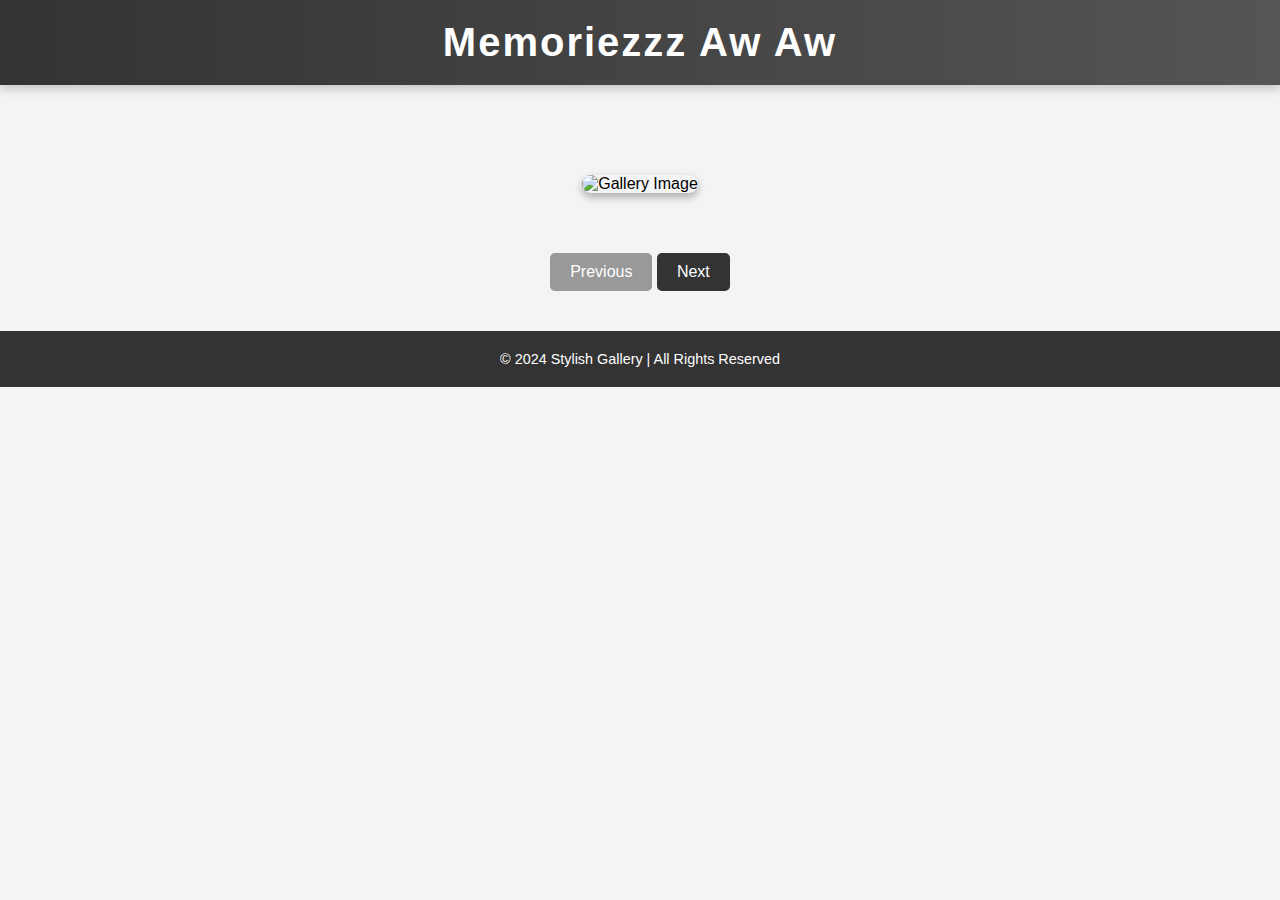
==== Web-Pribadi.html @ a6e19156 "Add files via upload" ====
<!DOCTYPE html>
<html lang="en">
<head>
    <meta charset="UTF-8">
    <meta name="viewport" content="width=device-width, initial-scale=1.0">
    <title>Memori</title>
    <style>
        body {
            font-family: 'Helvetica', Arial, sans-serif;
            margin: 0;
            padding: 0;
            background-color: #f4f4f4;
        }
        header {
            background: linear-gradient(to right, #333, #555);
            color: white;
            text-align: center;
            padding: 20px 0;
            box-shadow: 0 4px 10px rgba(0, 0, 0, 0.2);
        }
        h1 {
            margin: 0;
            font-size: 2.5rem;
            letter-spacing: 2px;
        }
        .gallery-container {
            padding: 40px 20px;
            max-width: 1200px;
            margin: 0 auto;
        }
        .gallery-grid {
            display: flex;
            flex-wrap: wrap;
            gap: 20px;
            justify-content: center;
        }
        .gallery-item {
            width: calc(33.333% - 20px);
            background-color: white;
            border-radius: 10px;
            overflow: hidden;
            box-shadow: 0 4px 10px rgba(0, 0, 0, 0.1);
            transition: transform 0.3s ease, box-shadow 0.3s ease;
        }
        .gallery-item:hover {
            transform: translateY(-10px);
            box-shadow: 0 10px 15px rgba(0, 0, 0, 0.2);
        }
        .gallery-item img {
            width: 100%;
            height: auto;
            display: block;
            transition: transform 0.3s ease;
        }
        .gallery-item:hover img {
            transform: scale(1.1);
        }
        .gallery-item p {
            text-align: center;
            padding: 15px;
            margin: 0;
            background-color: #333;
            color: white;
            font-weight: bold;
            font-size: 1.1rem;
        }
        footer {
            background-color: #333;
            color: white;
            text-align: center;
            padding: 20px 0;
            margin-top: 40px;
        }
        footer p {
            margin: 0;
            font-size: 0.9rem;
        }
        /* Hover Effects */
        footer p:hover {
            color: #f0f0f0;
            cursor: pointer;
            text-decoration: underline;
        }
        /* Responsive Styles */
        @media (max-width: 768px) {
            .gallery-item {
                width: calc(50% - 20px);
            }
        }
        @media (max-width: 500px) {
            .gallery-item {
                width: calc(100% - 20px);
            }
        }
    </style>
</head>
<body>

    <header>
        <h1>Memoriezzz Aw Aw<h1>
    </header>
    <style>
        body {
            font-family: Arial, sans-serif;
            text-align: center;
            background-color: #f4f4f4;
            margin: 0;
            padding: 0;
        }
        .gallery-container {
            margin-top: 50px;
        }
        img {
            width: 500px;
            height: auto;
            border-radius: 10px;
            box-shadow: 0px 4px 8px rgba(0, 0, 0, 0.3);
        }
        .controls {
            margin-top: 20px;
        }
        button {
            padding: 10px 20px;
            font-size: 16px;
            border: none;
            background-color: #333;
            color: white;
            cursor: pointer;
            border-radius: 5px;
        }
        button:hover {
            background-color: #555;
        }
        button:disabled {
            background-color: #999;
            cursor: not-allowed;
        }
    </style>
</head>
<body>

    <div class="gallery-container">
        <img id="gallery-image" src="https://i.imgur.com/AsZiMtA.jpeg?text=Image+1" alt="Gallery Image">
    </div>

    <div class="controls">
        <button id="prevBtn" onclick="prevImage()">Previous</button>
        <button id="nextBtn" onclick="nextImage()">Next</button>
    </div>

    <script>
        // Array of image URLs
        const images = [
            'https://i.imgur.com/AsZiMtA.jpeg?text=Image+1',
            'https://i.imgur.com/QaFfe6E.jpeg?text=Image+2',
            'https://i.imgur.com/Z81TK5X.jpeg?text=Image+3',
        ];

        let currentIndex = 0; // Track the current image index

        // Function to show the next image
        function nextImage() {
            if (currentIndex < images.length - 1) {
                currentIndex++;
                updateImage();
            }
        }

        // Function to show the previous image
        function prevImage() {
            if (currentIndex > 0) {
                currentIndex--;
                updateImage();
            }
        }

        // Function to update the displayed image
        function updateImage() {
            document.getElementById('gallery-image').src = images[currentIndex];
            // Disable or enable buttons based on the index
            document.getElementById('prevBtn').disabled = currentIndex === 0;
            document.getElementById('nextBtn').disabled = currentIndex === images.length - 1;
        }

        // Initialize gallery on page load
        updateImage();
    </script>
    <footer>
        <p>&copy; 2024 Stylish Gallery | All Rights Reserved</p>
    </footer>

</body>
</html>
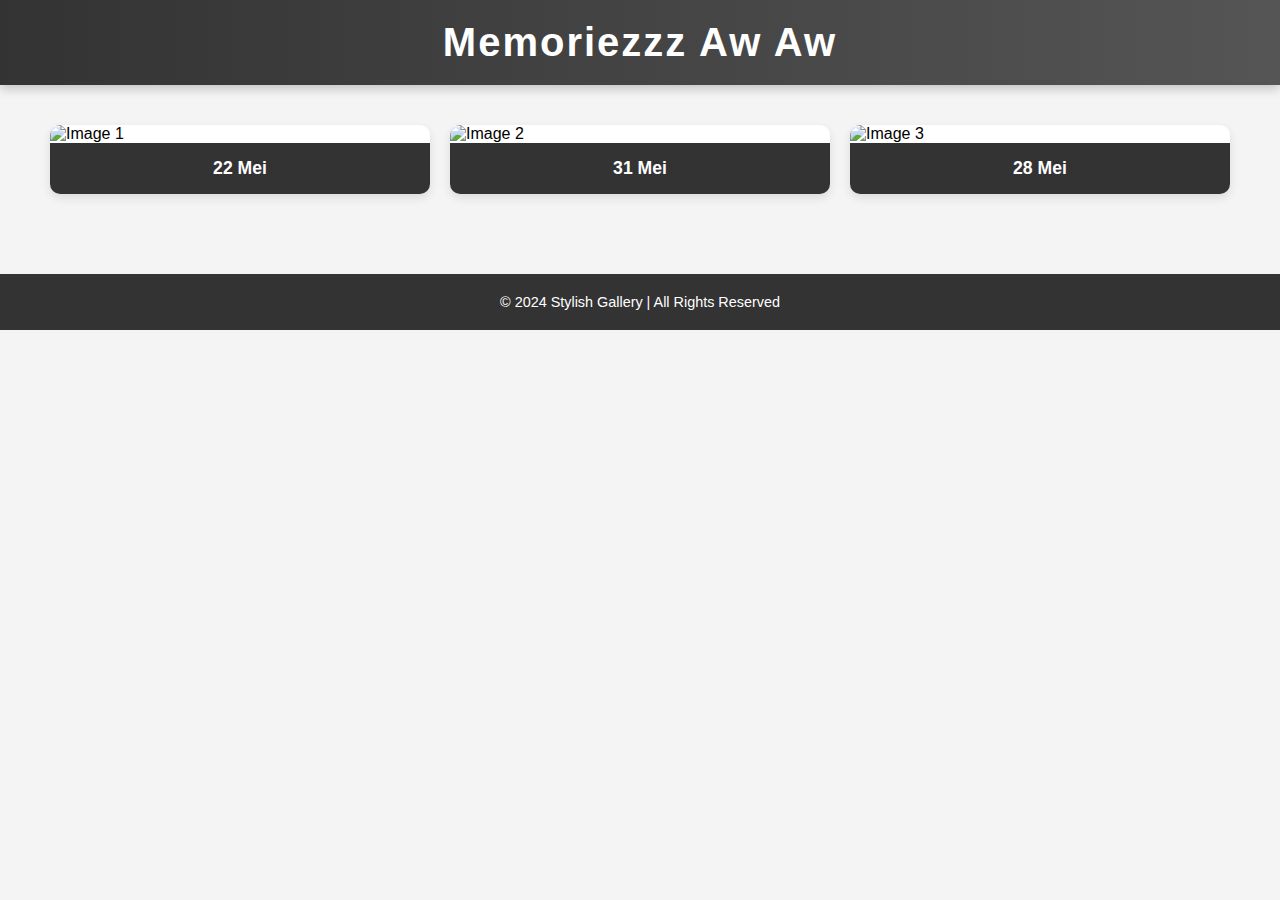
==== commit f4fc0c46: "Add files via upload" ====
--- a/Web-Pribadi.html
+++ b/Web-Pribadi.html
@@ -3,7 +3,7 @@
 <head>
     <meta charset="UTF-8">
     <meta name="viewport" content="width=device-width, initial-scale=1.0">
-    <title>Memori</title>
+    <title>Stylish Image Gallery</title>
     <style>
         body {
             font-family: 'Helvetica', Arial, sans-serif;
@@ -99,92 +99,24 @@
     <header>
         <h1>Memoriezzz Aw Aw<h1>
     </header>
-    <style>
-        body {
-            font-family: Arial, sans-serif;
-            text-align: center;
-            background-color: #f4f4f4;
-            margin: 0;
-            padding: 0;
-        }
-        .gallery-container {
-            margin-top: 50px;
-        }
-        img {
-            width: 500px;
-            height: auto;
-            border-radius: 10px;
-            box-shadow: 0px 4px 8px rgba(0, 0, 0, 0.3);
-        }
-        .controls {
-            margin-top: 20px;
-        }
-        button {
-            padding: 10px 20px;
-            font-size: 16px;
-            border: none;
-            background-color: #333;
-            color: white;
-            cursor: pointer;
-            border-radius: 5px;
-        }
-        button:hover {
-            background-color: #555;
-        }
-        button:disabled {
-            background-color: #999;
-            cursor: not-allowed;
-        }
-    </style>
-</head>
-<body>
-
     <div class="gallery-container">
-        <img id="gallery-image" src="https://i.imgur.com/AsZiMtA.jpeg?text=Image+1" alt="Gallery Image">
+        <div class="gallery-grid">
+            <div class="gallery-item">
+                <img src="https://i.imgur.com/AsZiMtA.jpeg" alt="Image 1">
+                <p>22 Mei</p>
+            </div>
+            <div class="gallery-item">
+                <img src="https://i.imgur.com/QaFfe6E.jpeg" alt="Image 2">
+                <p>31 Mei</p>
+            </div>
+            <div class="gallery-item">
+                <img src="https://i.imgur.com/Z81TK5X.jpeg" alt="Image 3">
+                <p>28 Mei</p>
+            </div>
+            
+        </div>
     </div>
 
-    <div class="controls">
-        <button id="prevBtn" onclick="prevImage()">Previous</button>
-        <button id="nextBtn" onclick="nextImage()">Next</button>
-    </div>
-
-    <script>
-        // Array of image URLs
-        const images = [
-            'https://i.imgur.com/AsZiMtA.jpeg?text=Image+1',
-            'https://i.imgur.com/QaFfe6E.jpeg?text=Image+2',
-            'https://i.imgur.com/Z81TK5X.jpeg?text=Image+3',
-        ];
-
-        let currentIndex = 0; // Track the current image index
-
-        // Function to show the next image
-        function nextImage() {
-            if (currentIndex < images.length - 1) {
-                currentIndex++;
-                updateImage();
-            }
-        }
-
-        // Function to show the previous image
-        function prevImage() {
-            if (currentIndex > 0) {
-                currentIndex--;
-                updateImage();
-            }
-        }
-
-        // Function to update the displayed image
-        function updateImage() {
-            document.getElementById('gallery-image').src = images[currentIndex];
-            // Disable or enable buttons based on the index
-            document.getElementById('prevBtn').disabled = currentIndex === 0;
-            document.getElementById('nextBtn').disabled = currentIndex === images.length - 1;
-        }
-
-        // Initialize gallery on page load
-        updateImage();
-    </script>
     <footer>
         <p>&copy; 2024 Stylish Gallery | All Rights Reserved</p>
     </footer>
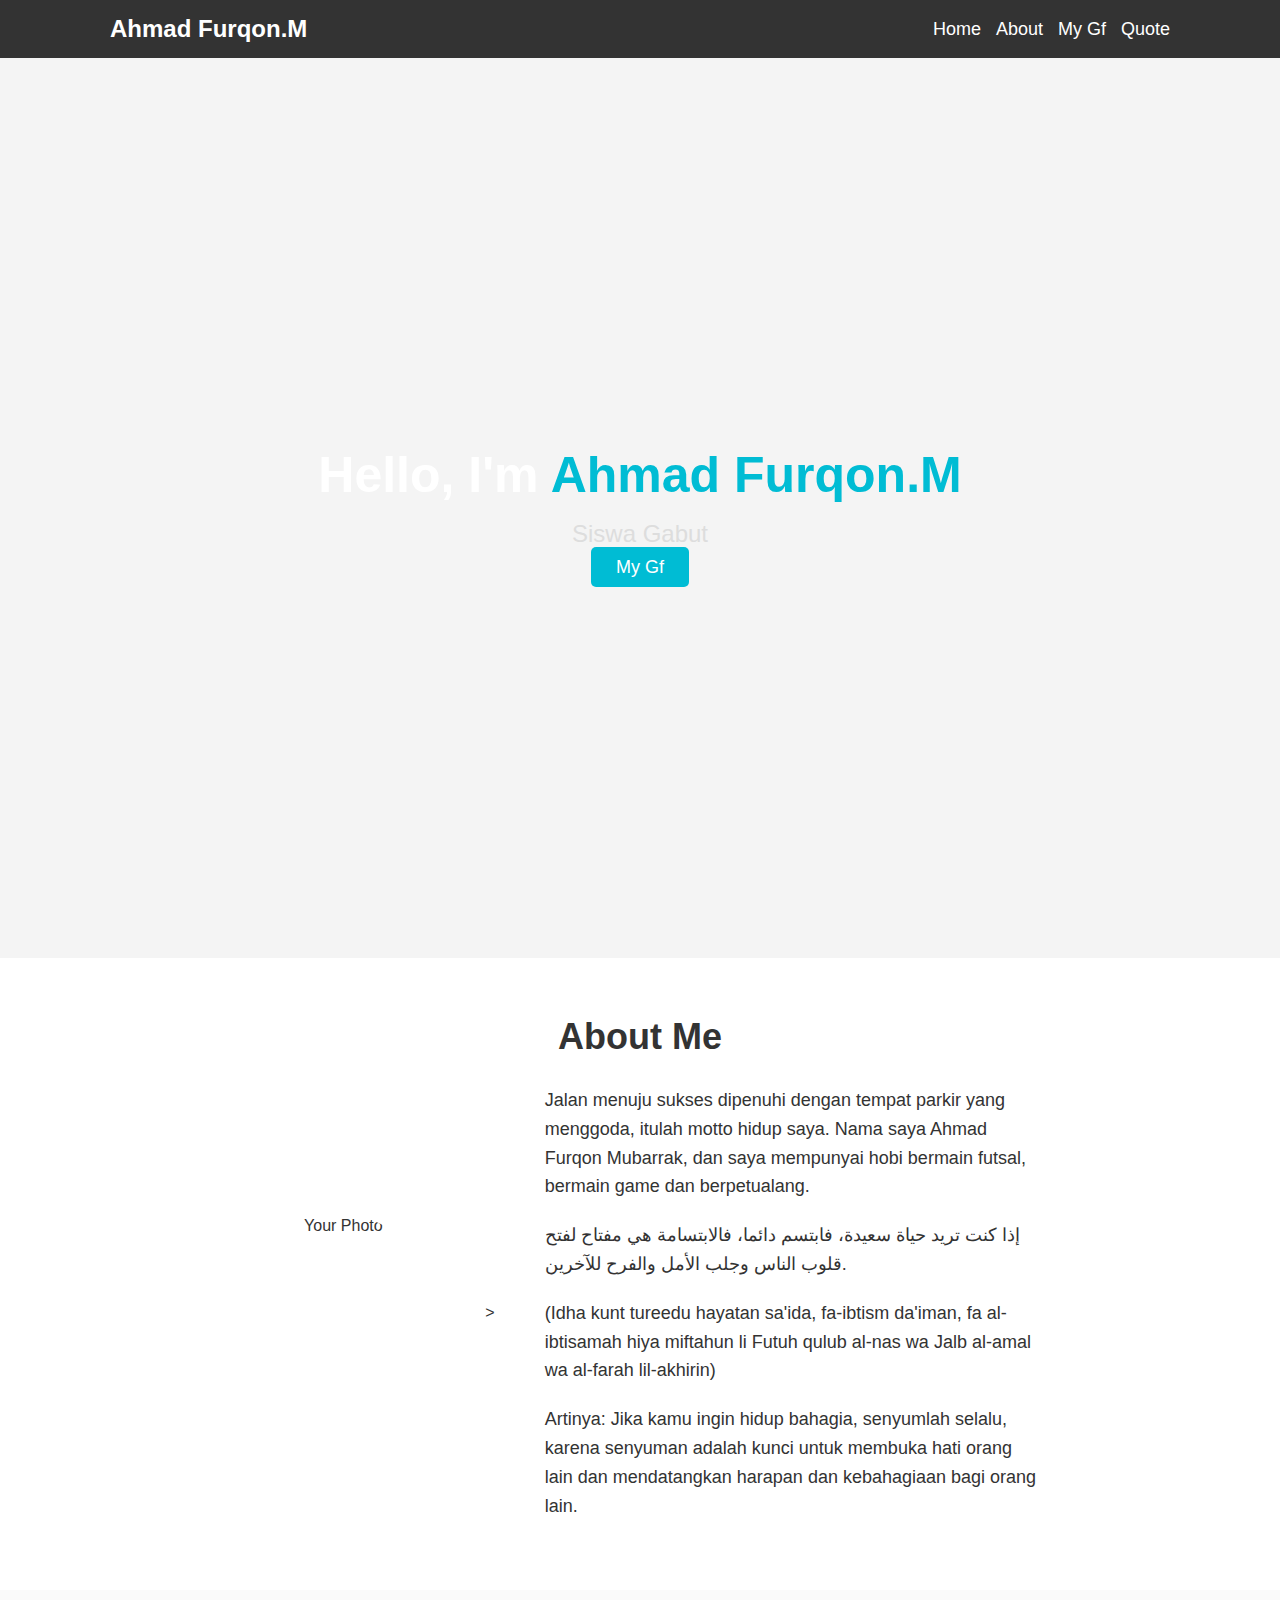
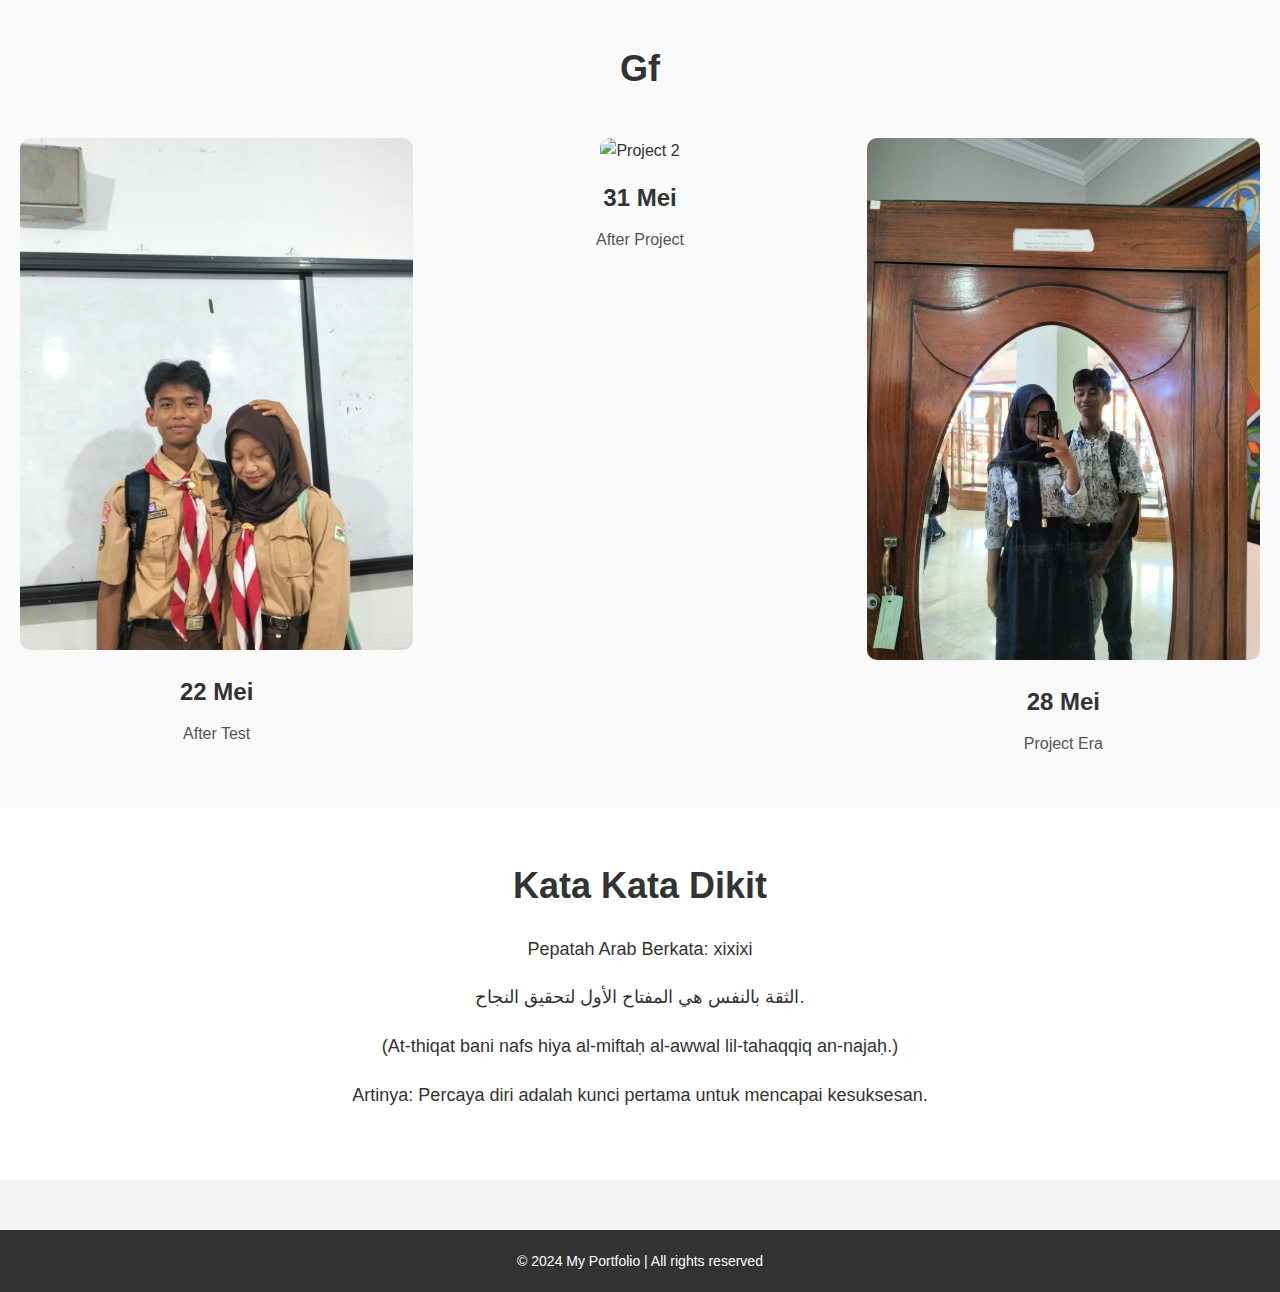
==== commit e1a9d5ec: "Add files via upload" ====
--- a/Web-Pribadi.html
+++ b/Web-Pribadi.html
@@ -3,123 +3,99 @@
 <head>
     <meta charset="UTF-8">
     <meta name="viewport" content="width=device-width, initial-scale=1.0">
-    <title>Stylish Image Gallery</title>
-    <style>
-        body {
-            font-family: 'Helvetica', Arial, sans-serif;
-            margin: 0;
-            padding: 0;
-            background-color: #f4f4f4;
-        }
-        header {
-            background: linear-gradient(to right, #333, #555);
-            color: white;
-            text-align: center;
-            padding: 20px 0;
-            box-shadow: 0 4px 10px rgba(0, 0, 0, 0.2);
-        }
-        h1 {
-            margin: 0;
-            font-size: 2.5rem;
-            letter-spacing: 2px;
-        }
-        .gallery-container {
-            padding: 40px 20px;
-            max-width: 1200px;
-            margin: 0 auto;
-        }
-        .gallery-grid {
-            display: flex;
-            flex-wrap: wrap;
-            gap: 20px;
-            justify-content: center;
-        }
-        .gallery-item {
-            width: calc(33.333% - 20px);
-            background-color: white;
-            border-radius: 10px;
-            overflow: hidden;
-            box-shadow: 0 4px 10px rgba(0, 0, 0, 0.1);
-            transition: transform 0.3s ease, box-shadow 0.3s ease;
-        }
-        .gallery-item:hover {
-            transform: translateY(-10px);
-            box-shadow: 0 10px 15px rgba(0, 0, 0, 0.2);
-        }
-        .gallery-item img {
-            width: 100%;
-            height: auto;
-            display: block;
-            transition: transform 0.3s ease;
-        }
-        .gallery-item:hover img {
-            transform: scale(1.1);
-        }
-        .gallery-item p {
-            text-align: center;
-            padding: 15px;
-            margin: 0;
-            background-color: #333;
-            color: white;
-            font-weight: bold;
-            font-size: 1.1rem;
-        }
-        footer {
-            background-color: #333;
-            color: white;
-            text-align: center;
-            padding: 20px 0;
-            margin-top: 40px;
-        }
-        footer p {
-            margin: 0;
-            font-size: 0.9rem;
-        }
-        /* Hover Effects */
-        footer p:hover {
-            color: #f0f0f0;
-            cursor: pointer;
-            text-decoration: underline;
-        }
-        /* Responsive Styles */
-        @media (max-width: 768px) {
-            .gallery-item {
-                width: calc(50% - 20px);
-            }
-        }
-        @media (max-width: 500px) {
-            .gallery-item {
-                width: calc(100% - 20px);
-            }
-        }
-    </style>
+    <title>My Portfolio</title>
+    <link rel="stylesheet" href="style.css">
 </head>
 <body>
+    <!-- Navbar -->
+    <header>
+        <nav>
+            <div class="logo">Ahmad Furqon.M</div>
+            <ul>
+                <li><a href="#home">Home</a></li>
+                <li><a href="#about">About</a></li>
+                <li><a href="#projects">My Gf</a></li>
+                <li><a href="#contact">Quote</a></li>
+            </ul>
+        </nav>
+    </header>
 
-    <header>
-        <h1>Memoriezzz Aw Aw<h1>
-    </header>
-    <div class="gallery-container">
-        <div class="gallery-grid">
-            <div class="gallery-item">
-                <img src="https://i.imgur.com/AsZiMtA.jpeg" alt="Image 1">
-                <p>22 Mei</p>
+    <!-- Home Section -->
+    <section id="home">
+        <div class="home-content">
+            <h1>Hello, I'm <span>Ahmad Furqon.M</span></h1>
+            <p>Siswa Gabut</p>
+            <a href="#projects" class="btn">My Gf</a>
+        </div>
+    </section>
+
+    <!-- About Section -->
+    <section id="about">
+        <h2>About Me</h2>
+        <div class="about-content">
+            <img src="https://i.imgur.com/qC6knKx.jpeg" alt="Your Photo" height="200" width="200">> 
+            <div class="about-text">
+                <p>
+                    Jalan menuju sukses dipenuhi dengan tempat parkir yang menggoda, itulah motto hidup saya. Nama saya Ahmad Furqon Mubarrak, dan saya mempunyai hobi bermain futsal, bermain game dan berpetualang.
+                </p>
+                <p>
+                    إذا كنت تريد حياة سعيدة، فابتسم دائما، فالابتسامة هي مفتاح لفتح قلوب الناس وجلب الأمل والفرح للآخرين. 
+                <p>
+                    (Idha kunt tureedu hayatan sa'ida, fa-ibtism da'iman, fa al-ibtisamah hiya miftahun li Futuh qulub al-nas wa Jalb al-amal wa al-farah lil-akhirin)
+                </p>
+                <p>
+                    Artinya: Jika kamu ingin hidup bahagia, senyumlah selalu, karena senyuman adalah kunci untuk membuka hati orang lain dan mendatangkan harapan dan kebahagiaan bagi orang lain.
+                </p>
+                </p>
             </div>
-            <div class="gallery-item">
-                <img src="https://i.imgur.com/QaFfe6E.jpeg" alt="Image 2">
-                <p>31 Mei</p>
+        </div>
+    </section>
+
+    <!-- Projects Section -->
+    <section id="projects">
+        <h2>Gf</h2>
+        <div class="project-grid">
+            <div class="project-item">
+                <img src="amdffai1.jpeg" alt="Project 1">
+                <h3>22 Mei</h3>
+                <p>After Test</p>
             </div>
-            <div class="gallery-item">
-                <img src="https://i.imgur.com/Z81TK5X.jpeg" alt="Image 3">
-                <p>28 Mei</p>
+            <div class="project-item">
+                <img src="amdffai4.jpeg" alt="Project 2">
+                <h3>31 Mei</h3>
+                <p>After Project</p>
             </div>
-            
+            <div class="project-item">
+                <img src="amdffai3.jpeg" alt="Project 3">
+                <h3>28 Mei</h3>
+                <p>Project Era</p>
+            </div>
         </div>
-    </div>
+    </section>
 
+    <!-- Contact Section -->
+    <section id="contact">
+        <h2>Kata Kata Dikit</h2>
+        <p>Pepatah Arab Berkata:
+                 xixixi
+        </p>
+        <form action="#">
+<p>
+    الثقة بالنفس هي المفتاح الأول لتحقيق النجاح. 
+    
+    <p>
+        (At-thiqat bani nafs hiya al-miftaḥ al-awwal lil-tahaqqiq an-najaḥ.) 
+    </p>
+    <p>
+        Artinya: Percaya diri adalah kunci pertama untuk mencapai kesuksesan.
+    </p>
+</p>
+        </form>
+    </section>
+
+    <!-- Footer -->
     <footer>
-        <p>&copy; 2024 Stylish Gallery | All Rights Reserved</p>
+        <p>&copy; 2024 My Portfolio | All rights reserved</p>
     </footer>
-
 </body>
 </html>
--- a/style.css
+++ b/style.css
@@ -0,0 +1,219 @@
+/* General Styles */
+* {
+    margin: 0;
+    padding: 0;
+    box-sizing: border-box;
+    font-family: 'Arial', sans-serif;
+}
+
+body {
+    background-color: #f4f4f4;
+    color: #333;
+    line-height: 1.6;
+}
+
+/* Navbar */
+header {
+    background: #333;
+    color: white;
+    padding: 10px 0;
+    position: sticky;
+    top: 0;
+    width: 100%;
+    z-index: 1000;
+}
+
+header nav {
+    display: flex;
+    justify-content: space-between;
+    align-items: center;
+    max-width: 1100px;
+    margin: auto;
+    padding: 0 20px;
+}
+
+header .logo {
+    font-size: 24px;
+    font-weight: bold;
+}
+
+header ul {
+    list-style: none;
+    display: flex;
+    gap: 15px;
+}
+
+header ul li a {
+    text-decoration: none;
+    color: white;
+    font-size: 18px;
+}
+
+header ul li a:hover {
+    color: #ddd;
+}
+
+/* Home Section */
+#home {
+    background: url('https://c1.wallpaperflare.com/preview/362/714/364/car-urban-night-interior.jpg') no-repeat center center/cover;
+    height: 100vh;
+    display: flex;
+    justify-content: center;
+    align-items: center;
+    text-align: center;
+}
+
+#home h1 {
+    font-size: 50px;
+    color: white;
+}
+
+#home h1 span {
+    color: #00bcd4;
+}
+
+#home p {
+    font-size: 24px;
+    color: #ddd;
+}
+
+#home .btn {
+    background: #00bcd4;
+    color: white;
+    padding: 10px 25px;
+    text-decoration: none;
+    font-size: 18px;
+    border-radius: 5px;
+    margin-top: 20px;
+}
+
+#home .btn:hover {
+    background: #007a8c;
+}
+
+/* About Section */
+#about {
+    padding: 50px 20px;
+    text-align: center;
+    background-color: #fff;
+}
+
+#about h2 {
+    font-size: 36px;
+    margin-bottom: 20px;
+}
+
+.about-content {
+    display: flex;
+    justify-content: center;
+    align-items: center;
+    gap: 50px;
+}
+
+.about-content img {
+    border-radius: 50%;
+}
+
+.about-content .about-text {
+    max-width: 500px;
+    text-align: left;
+}
+
+.about-content p {
+    margin-bottom: 20px;
+    font-size: 18px;
+    line-height: 1.6;
+}
+
+/* Projects Section */
+#projects {
+    padding: 50px 20px;
+    background-color: #fafafa;
+    text-align: center;
+}
+
+#projects h2 {
+    font-size: 36px;
+    margin-bottom: 40px;
+}
+
+.project-grid {
+    display: grid;
+    grid-template-columns: repeat(auto-fit, minmax(300px, 1fr));
+    gap: 30px;
+}
+
+.project-item img {
+    width: 100%;
+    border-radius: 10px;
+    margin-bottom: 15px;
+}
+
+.project-item h3 {
+    font-size: 24px;
+    margin-bottom: 10px;
+}
+
+.project-item p {
+    font-size: 16px;
+    color: #555;
+}
+
+/* Contact Section */
+#contact {
+    padding: 50px 20px;
+    background-color: #fff;
+    text-align: center;
+}
+
+#contact h2 {
+    font-size: 36px;
+    margin-bottom: 20px;
+}
+
+#contact p {
+    font-size: 18px;
+    margin-bottom: 20px;
+}
+
+#contact form {
+    max-width: 600px;
+    margin: auto;
+}
+
+#contact input, #contact textarea {
+    width: 100%;
+    padding: 15px;
+    margin-bottom: 20px;
+    border: 1px solid #ccc;
+    border-radius: 5px;
+    font-size: 16px;
+}
+
+#contact button {
+    padding: 15px 30px;
+    background-color: #00bcd4;
+    border: none;
+    color: white;
+    font-size: 18px;
+    cursor: pointer;
+    border-radius: 5px;
+}
+
+#contact button:hover {
+    background-color: #007a8c;
+}
+
+/* Footer */
+footer {
+    background-color: #333;
+    color: white;
+    text-align: center;
+    padding: 20px 0;
+    margin-top: 50px;
+}
+
+footer p {
+    margin: 0;
+    font-size: 14px;
+}
